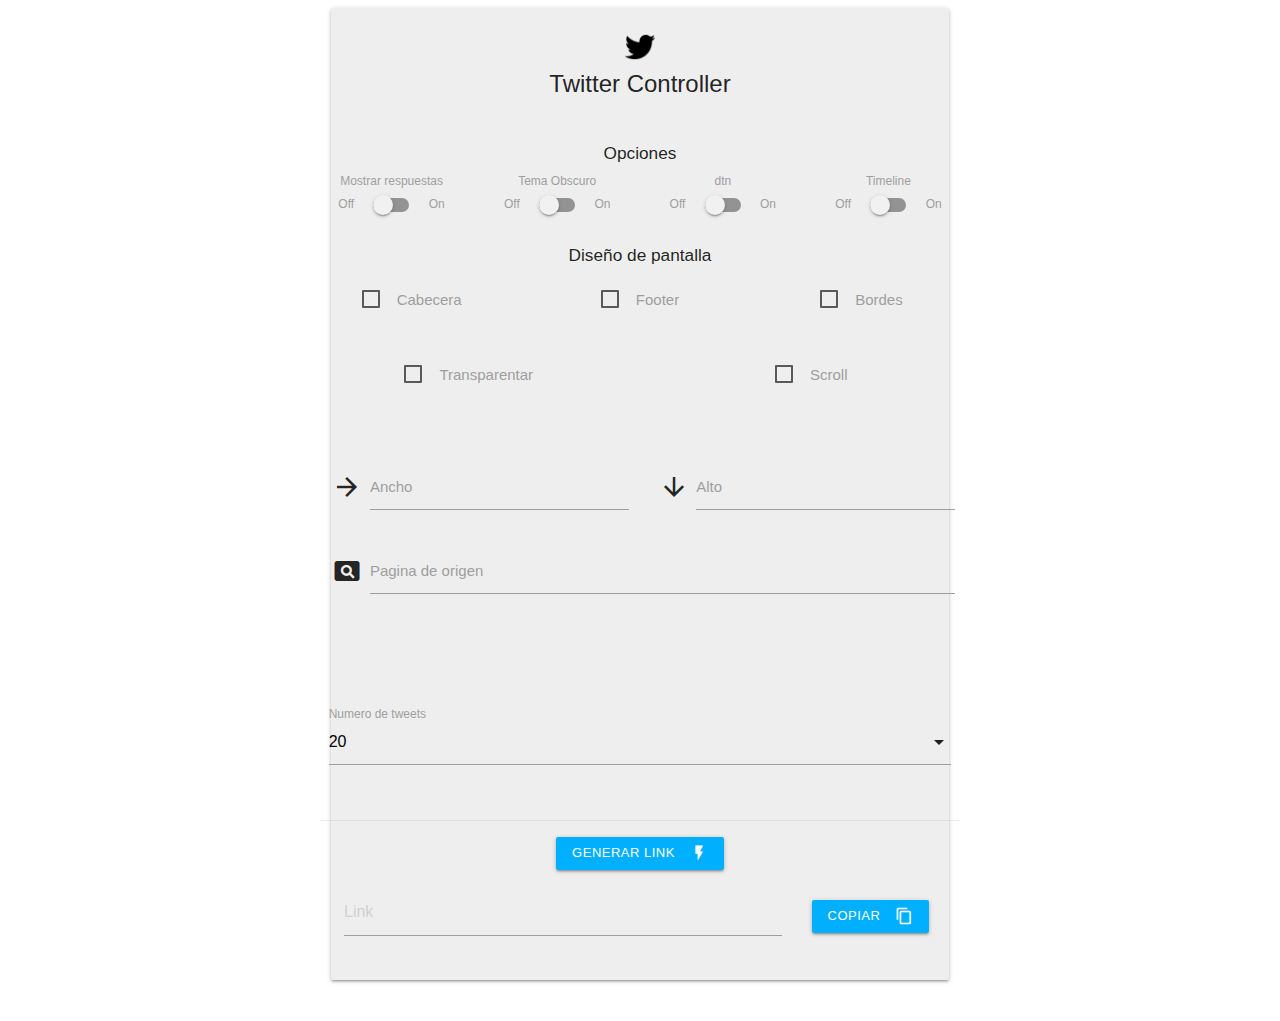
==== index.html @ 65001bca "Estructura" ====
<!DOCTYPE html>
<html lang="en">

<head>
    <meta charset="UTF-8">
    <meta http-equiv="X-UA-Compatible" content="IE=edge">
    <meta name="viewport" content="width=device-width, initial-scale=1.0">
        <!-- Compiled and minified JavaScript -->
        <!-- <script  src = " https://code.jquery.com/jquery-migrate-3.3.2 .js "></script> -->
        <script  src = " https://code.jquery.com/jquery-3.0.0.js " ></script> 
        <script src="https://cdnjs.cloudflare.com/ajax/libs/materialize/1.0.0/js/materialize.min.js"></script>
        <!-- <script src="js/jquery.js"></script> -->
        <!-- <script src="js/nouislider.js"></script> -->
        <script src="js/app.js"></script>

    <!-- Compiled and minified CSS -->
    <link rel="stylesheet" href="https://cdnjs.cloudflare.com/ajax/libs/materialize/1.0.0/css/materialize.min.css">
    <link href="https://fonts.googleapis.com/icon?family=Material+Icons" rel="stylesheet">
    <link rel="stylesheet" href="css/style.css">
    <title>Twitter Control</title>
</head>

<body class="center ">
    <div class="row">
        <div class="col m3"></div>
        <div class="col m6">
            <!-- Tarjeta -->
            <div class="col-m12">
                <div class="card  grey lighten-3">
                    <div class="card-content">
                        <img class="icon" src="img/icons/logotipo-social-de-twitter.png" style="width: 30px; height: 30px;" alt="">
                        <span class="card-title">Twitter Controller</span>
                    </div>
                    <div class="row">
                        <div class="col s12">
                            <h6>Opciones</h6>
                        </div>
                        <div class="row">
                        <div class="col s3">
                            <label>Mostrar respuestas</label>
                            <div class="switch">
                                <label>
                                    Off
                                    <input type="checkbox" id="show-replies">
                                    <span class="lever"></span>
                                    On
                                </label>
                            </div>
                        </div>
                        <div class="col s3">
                            <label>Tema Obscuro</label>
                            <div class="switch">
                                <label>
                                    Off
                                    <input type="checkbox" id="theme">
                                    <span class="lever"></span>
                                    On
                                </label>
                            </div>
                        </div>
                        <div class="col s3">
                            <label>dtn</label>
                            <div class="switch">
                                <label>
                                    Off
                                    <input type="checkbox" id="dnt">
                                    <span class="lever"></span>
                                    On
                                </label>
                            </div>
                        </div>
                        <div class="col s3">
                            <label>Timeline</label>
                            <div class="switch">
                                <label>
                                    Off
                                    <input type="checkbox" id="timeline">
                                    <span class="lever"></span>
                                    On
                                </label>
                            </div>
                        </div>
                    </div>
                        <div class="row">
                            <div class="col s12">
                                <h6>Diseño de pantalla </h6>
                            </div>
                            <div class="row">
                            <div class="col s4">
                                <p>
                                    <label class="left-align">
                                        <input type="checkbox" class="chrome" value="noheader" />
                                        <span>Cabecera</span>
                                    </label>
                                </p>
                            </div>
                            <div class="col s4">
                                <p>
                                    <label>
                                        <input type="checkbox" class="chrome" value="nofooter" />
                                        <span>Footer</span>
                                    </label>
                                </p>
                            </div>
                            <div class="col s4" style="padding-right: 25px;">
                                <p>
                                    <label>
                                        <input type="checkbox" class="chrome" value="noborders" />
                                        <span>Bordes</span>
                                    </label>
                                </p>
                            </div>
                          </div>
                        <div class="row">
                            <div class="col s6">
                                <p>
                                    <label>
                                        <input type="checkbox" class="chrome" value="transparent" />
                                        <span>Transparentar</span>
                                    </label>
                                </p>
                            </div>
                            <div class="col s6">
                                <p>
                                    <label>
                                        <input type="checkbox" class="chrome" value="noscrollbar" />
                                        <span>Scroll</span>
                                    </label>
                                </p>
                            </div>
                         </div>
                                   <!-- </div> -->
                                     <!-- <div class="row pink accent-2 col-s12" style="width: 80%; text-align: center;"> -->
                         <div class="row">
                            <form class="col s12" style="padding: 4%;">
                              <div class="row">
                                <div class="input-field col s6"  >
                                  <i class="material-icons prefix">arrow_forward</i>
                                  <input id="width" type="number" class="validate">
                                  <label for="icon_prefix">Ancho</label>
                                </div>
                                <div class="input-field col s6">
                                  <i class="material-icons prefix">arrow_downward</i>
                                  <input id="height" type="number" class="validate">
                                  <label for="icon_telephone">Alto</label>
                                </div>
                                <div class="input-field col s12">
                                    <i class="material-icons prefix">pageview</i>
                                    <input id="page" type="number" class="validate">
                                    <label for="icon_telephone">Pagina de origen</label>
                                  </div>
                              </div>
                            </form>
                          </div>
                                
                            <div class="col s12" style="padding: 3%;">
                                <div class="input-field">
                                    <select id="tweet-limit">
                                      <option value="20" disabled selected>20</option>
                                      <option value="1">1</option>
                                      <option value="2">2</option>
                                      <option value="3">3</option>
                                      <option value="4">4</option>
                                      <option value="5">5</option>
                                      <option value="6">6</option>
                                      <option value="7">7</option>
                                      <option value="8">8</option>
                                      <option value="9">9</option>
                                      <option value="10">10</option>
                                      <option value="11">11</option>
                                      <option value="12">12</option>
                                      <option value="13">13</option>
                                      <option value="14">14</option>
                                      <option value="15">15</option>
                                      <option value="16">16</option>
                                      <option value="17">17</option>
                                      <option value="18">18</option>
                                      <option value="19">19</option>
                                      <option value="20">19</option>
                                    </select>
                                    <label>Numero de tweets</label>
                                  </div>
                            </div>
                
                    </div>
                    <!-- generate link -->
                    <div class="card-action">
                        <div class="row">
                            <div class="col s12">
                                <a class="waves-effect waves-light btn-small  light-blue accent-3" id="generar-link"><i class="tiny material-icons right">flash_on</i>Generar Link</a>
                            </div>
                        </div>
                        <div class="row valign-wrapper">
                            <div class="col s9">
                                <form action="#">
                                
                                      <div class="">
                                        <input class="" type="text" placeholder="Link" id="get-link">
                                      </div>
                                
                                  </form>
                            </div>
                            <div class="col s3 ">
                                <a class="waves-effect waves-light btn-small  light-blue accent-3"><i class="tiny material-icons right">content_copy</i>copiar</a>
                            </div>
                        </div>     
                    </div>
                    <!-- end generate link  -->
                </div>
            </div>
            <!-- fin de tarjeta  -->
        </div>
        <div class="col m3">

        </div>
    </div>
</body>

</html>
---- css/style.css ----
.btn{
    color: #00acee !important;
}
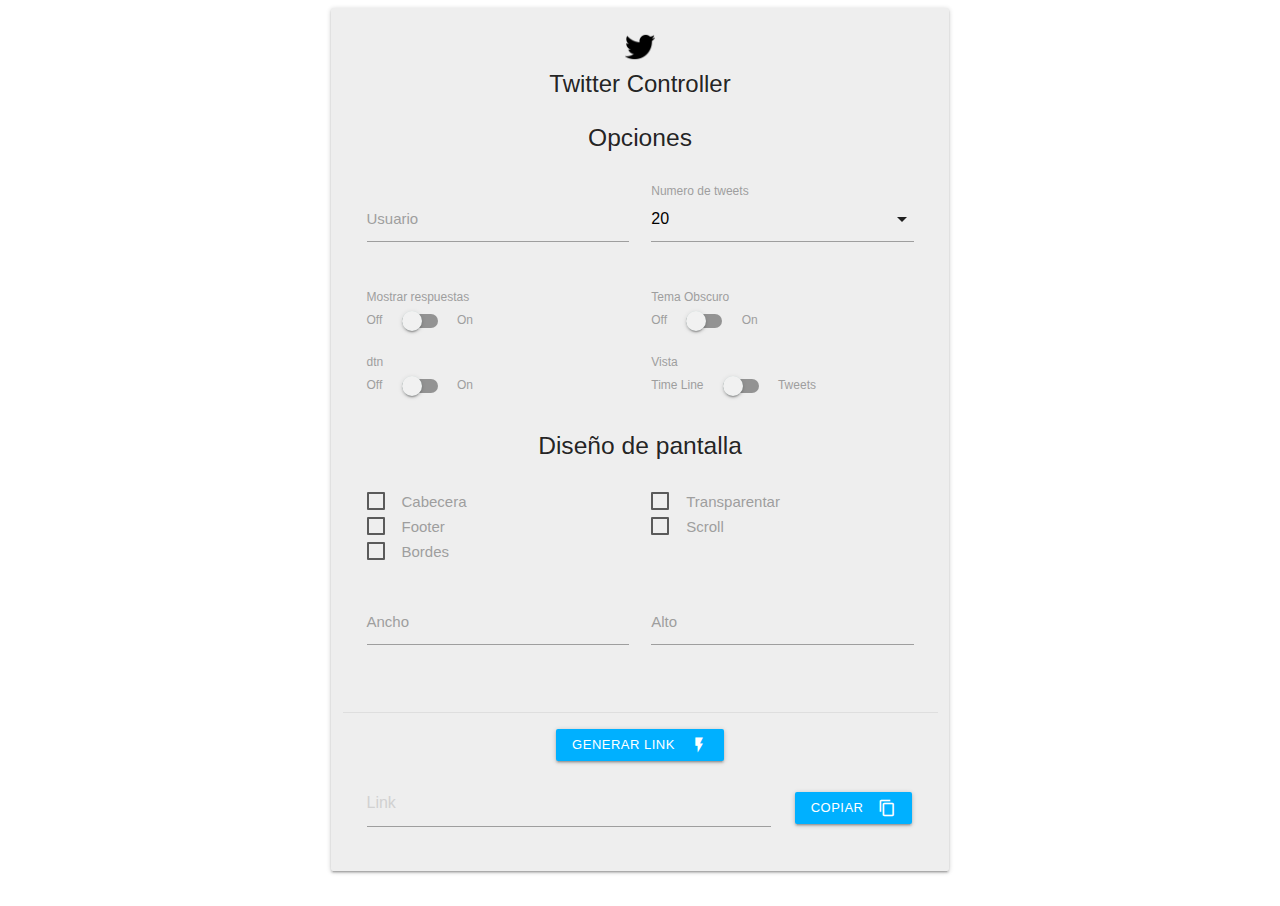
==== commit 23728703: "adding changes and removing JQuery" ====
--- a/index.html
+++ b/index.html
@@ -5,13 +5,6 @@
     <meta charset="UTF-8">
     <meta http-equiv="X-UA-Compatible" content="IE=edge">
     <meta name="viewport" content="width=device-width, initial-scale=1.0">
-        <!-- Compiled and minified JavaScript -->
-        <!-- <script  src = " https://code.jquery.com/jquery-migrate-3.3.2 .js "></script> -->
-        <script  src = " https://code.jquery.com/jquery-3.0.0.js " ></script> 
-        <script src="https://cdnjs.cloudflare.com/ajax/libs/materialize/1.0.0/js/materialize.min.js"></script>
-        <!-- <script src="js/jquery.js"></script> -->
-        <!-- <script src="js/nouislider.js"></script> -->
-        <script src="js/app.js"></script>
 
     <!-- Compiled and minified CSS -->
     <link rel="stylesheet" href="https://cdnjs.cloudflare.com/ajax/libs/materialize/1.0.0/css/materialize.min.css">
@@ -20,23 +13,59 @@
     <title>Twitter Control</title>
 </head>
 
-<body class="center ">
+<body>
     <div class="row">
         <div class="col m3"></div>
         <div class="col m6">
             <!-- Tarjeta -->
-            <div class="col-m12">
-                <div class="card  grey lighten-3">
-                    <div class="card-content">
-                        <img class="icon" src="img/icons/logotipo-social-de-twitter.png" style="width: 30px; height: 30px;" alt="">
+            <div class="card col m12 grey lighten-3">
+                <div class="card-content">
+                    <div class="center">
+                        <img class="icon" src="img/icons/logotipo-social-de-twitter.png"
+                            style="width: 30px; height: 30px;" alt="">
                         <span class="card-title">Twitter Controller</span>
                     </div>
-                    <div class="row">
-                        <div class="col s12">
-                            <h6>Opciones</h6>
-                        </div>
-                        <div class="row">
-                        <div class="col s3">
+
+                    <div class="row col s12 center">
+                        <h5>Opciones</h5>
+                    </div>
+
+                    <div class="row">
+                        <div class="input-field col s6">
+                            <input id="page" type="text" class="validate">
+                            <label for="page">Usuario</label>
+                        </div>
+                        <div class="col s6">
+                            <div class="input-field">
+                                <select id="tweet-limit">
+                                    <option value="1">1</option>
+                                    <option value="2">2</option>
+                                    <option value="3">3</option>
+                                    <option value="4">4</option>
+                                    <option value="5">5</option>
+                                    <option value="6">6</option>
+                                    <option value="7">7</option>
+                                    <option value="8">8</option>
+                                    <option value="9">9</option>
+                                    <option value="10">10</option>
+                                    <option value="11">11</option>
+                                    <option value="12">12</option>
+                                    <option value="13">13</option>
+                                    <option value="14">14</option>
+                                    <option value="15">15</option>
+                                    <option value="16">16</option>
+                                    <option value="17">17</option>
+                                    <option value="18">18</option>
+                                    <option value="19">19</option>
+                                    <option value="20" selected>20</option>
+                                </select>
+                                <label>Numero de tweets</label>
+                            </div>
+                        </div>
+                    </div>
+
+                    <div class="row">
+                        <div class="col s6">
                             <label>Mostrar respuestas</label>
                             <div class="switch">
                                 <label>
@@ -47,7 +76,7 @@
                                 </label>
                             </div>
                         </div>
-                        <div class="col s3">
+                        <div class="col s6">
                             <label>Tema Obscuro</label>
                             <div class="switch">
                                 <label>
@@ -58,7 +87,9 @@
                                 </label>
                             </div>
                         </div>
-                        <div class="col s3">
+                    </div>
+                    <div class="row">
+                        <div class="col s6">
                             <label>dtn</label>
                             <div class="switch">
                                 <label>
@@ -69,151 +100,101 @@
                                 </label>
                             </div>
                         </div>
-                        <div class="col s3">
-                            <label>Timeline</label>
-                            <div class="switch">
-                                <label>
-                                    Off
+                        <div class="col s6">
+                            <label>Vista</label>
+                            <div class="switch">
+                                <label>
+                                    Time Line
                                     <input type="checkbox" id="timeline">
                                     <span class="lever"></span>
-                                    On
-                                </label>
-                            </div>
-                        </div>
-                    </div>
-                        <div class="row">
-                            <div class="col s12">
-                                <h6>Diseño de pantalla </h6>
-                            </div>
-                            <div class="row">
-                            <div class="col s4">
-                                <p>
-                                    <label class="left-align">
-                                        <input type="checkbox" class="chrome" value="noheader" />
-                                        <span>Cabecera</span>
-                                    </label>
-                                </p>
-                            </div>
-                            <div class="col s4">
-                                <p>
-                                    <label>
-                                        <input type="checkbox" class="chrome" value="nofooter" />
-                                        <span>Footer</span>
-                                    </label>
-                                </p>
-                            </div>
-                            <div class="col s4" style="padding-right: 25px;">
-                                <p>
-                                    <label>
-                                        <input type="checkbox" class="chrome" value="noborders" />
-                                        <span>Bordes</span>
-                                    </label>
-                                </p>
-                            </div>
-                          </div>
-                        <div class="row">
-                            <div class="col s6">
-                                <p>
-                                    <label>
-                                        <input type="checkbox" class="chrome" value="transparent" />
-                                        <span>Transparentar</span>
-                                    </label>
-                                </p>
-                            </div>
-                            <div class="col s6">
-                                <p>
-                                    <label>
-                                        <input type="checkbox" class="chrome" value="noscrollbar" />
-                                        <span>Scroll</span>
-                                    </label>
-                                </p>
-                            </div>
-                         </div>
-                                   <!-- </div> -->
-                                     <!-- <div class="row pink accent-2 col-s12" style="width: 80%; text-align: center;"> -->
-                         <div class="row">
-                            <form class="col s12" style="padding: 4%;">
-                              <div class="row">
-                                <div class="input-field col s6"  >
-                                  <i class="material-icons prefix">arrow_forward</i>
-                                  <input id="width" type="number" class="validate">
-                                  <label for="icon_prefix">Ancho</label>
+                                    Tweets
+                                </label>
+                            </div>
+                        </div>
+                    </div>
+                    <div class="row col s12 center">
+                        <h5>Diseño de pantalla </h5>
+                    </div>
+                    <div class="row">
+                        <div class="col s6">
+                            <p>
+                                <label class="left-align">
+                                    <input type="checkbox" class="chrome" value="noheader" />
+                                    <span>Cabecera</span>
+                                </label>
+                            </p>
+                            <p>
+                                <label>
+                                    <input type="checkbox" class="chrome" value="nofooter" />
+                                    <span>Footer</span>
+                                </label>
+                            </p>
+                            <p>
+                                <label>
+                                    <input type="checkbox" class="chrome" value="noborders" />
+                                    <span>Bordes</span>
+                                </label>
+                            </p>
+                        </div>
+                        <div class="col s6">
+                            <p>
+                                <label>
+                                    <input type="checkbox" class="chrome" value="transparent" />
+                                    <span>Transparentar</span>
+                                </label>
+                            </p>
+                            <p>
+                                <label>
+                                    <input type="checkbox" class="chrome" value="noscrollbar" />
+                                    <span>Scroll</span>
+                                </label>
+                            </p>
+                        </div>
+                    </div>
+                    <form class="row">
+                            <div class="input-field col s6">
+                                <input id="width" type="number" class="validate">
+                                <label for="width">Ancho</label>
+                            </div>
+                            <div class="input-field col s6">
+                                <input id="height" type="number" class="validate">
+                                <label for="height">Alto</label>
+                            </div>
+                    </form>
+                </div>
+                <!-- generate link -->
+                <div class="card-action center">
+                    <div class="row">
+                        <div class="col s12">
+                            <a class="waves-effect waves-light btn-small  light-blue accent-3" id="generar-link"><i
+                                    class="tiny material-icons right">flash_on</i>Generar
+                                Link</a>
+                        </div>
+                    </div>
+                    <div class="row valign-wrapper">
+                        <div class="col s9">
+                            <form action="#">
+
+                                <div class="">
+                                    <input class="" type="text" placeholder="Link" id="get-link">
                                 </div>
-                                <div class="input-field col s6">
-                                  <i class="material-icons prefix">arrow_downward</i>
-                                  <input id="height" type="number" class="validate">
-                                  <label for="icon_telephone">Alto</label>
-                                </div>
-                                <div class="input-field col s12">
-                                    <i class="material-icons prefix">pageview</i>
-                                    <input id="page" type="number" class="validate">
-                                    <label for="icon_telephone">Pagina de origen</label>
-                                  </div>
-                              </div>
+
                             </form>
-                          </div>
-                                
-                            <div class="col s12" style="padding: 3%;">
-                                <div class="input-field">
-                                    <select id="tweet-limit">
-                                      <option value="20" disabled selected>20</option>
-                                      <option value="1">1</option>
-                                      <option value="2">2</option>
-                                      <option value="3">3</option>
-                                      <option value="4">4</option>
-                                      <option value="5">5</option>
-                                      <option value="6">6</option>
-                                      <option value="7">7</option>
-                                      <option value="8">8</option>
-                                      <option value="9">9</option>
-                                      <option value="10">10</option>
-                                      <option value="11">11</option>
-                                      <option value="12">12</option>
-                                      <option value="13">13</option>
-                                      <option value="14">14</option>
-                                      <option value="15">15</option>
-                                      <option value="16">16</option>
-                                      <option value="17">17</option>
-                                      <option value="18">18</option>
-                                      <option value="19">19</option>
-                                      <option value="20">19</option>
-                                    </select>
-                                    <label>Numero de tweets</label>
-                                  </div>
-                            </div>
-                
-                    </div>
-                    <!-- generate link -->
-                    <div class="card-action">
-                        <div class="row">
-                            <div class="col s12">
-                                <a class="waves-effect waves-light btn-small  light-blue accent-3" id="generar-link"><i class="tiny material-icons right">flash_on</i>Generar Link</a>
-                            </div>
-                        </div>
-                        <div class="row valign-wrapper">
-                            <div class="col s9">
-                                <form action="#">
-                                
-                                      <div class="">
-                                        <input class="" type="text" placeholder="Link" id="get-link">
-                                      </div>
-                                
-                                  </form>
-                            </div>
-                            <div class="col s3 ">
-                                <a class="waves-effect waves-light btn-small  light-blue accent-3"><i class="tiny material-icons right">content_copy</i>copiar</a>
-                            </div>
-                        </div>     
-                    </div>
-                    <!-- end generate link  -->
+                        </div>
+                        <div class="col s3 ">
+                            <a class="waves-effect waves-light btn-small  light-blue accent-3"><i
+                                    class="tiny material-icons right">content_copy</i>copiar</a>
+                        </div>
+                    </div>
                 </div>
+                <!-- end generate link  -->
             </div>
-            <!-- fin de tarjeta  -->
-        </div>
-        <div class="col m3">
-
         </div>
     </div>
+    <!-- fin de tarjeta  -->    
+    <!-- Compiled and minified JavaScript -->
+    <script src="https://cdnjs.cloudflare.com/ajax/libs/materialize/1.0.0/js/materialize.min.js"></script>
+    <script src="js/app.js"></script>
 </body>
 
 </html>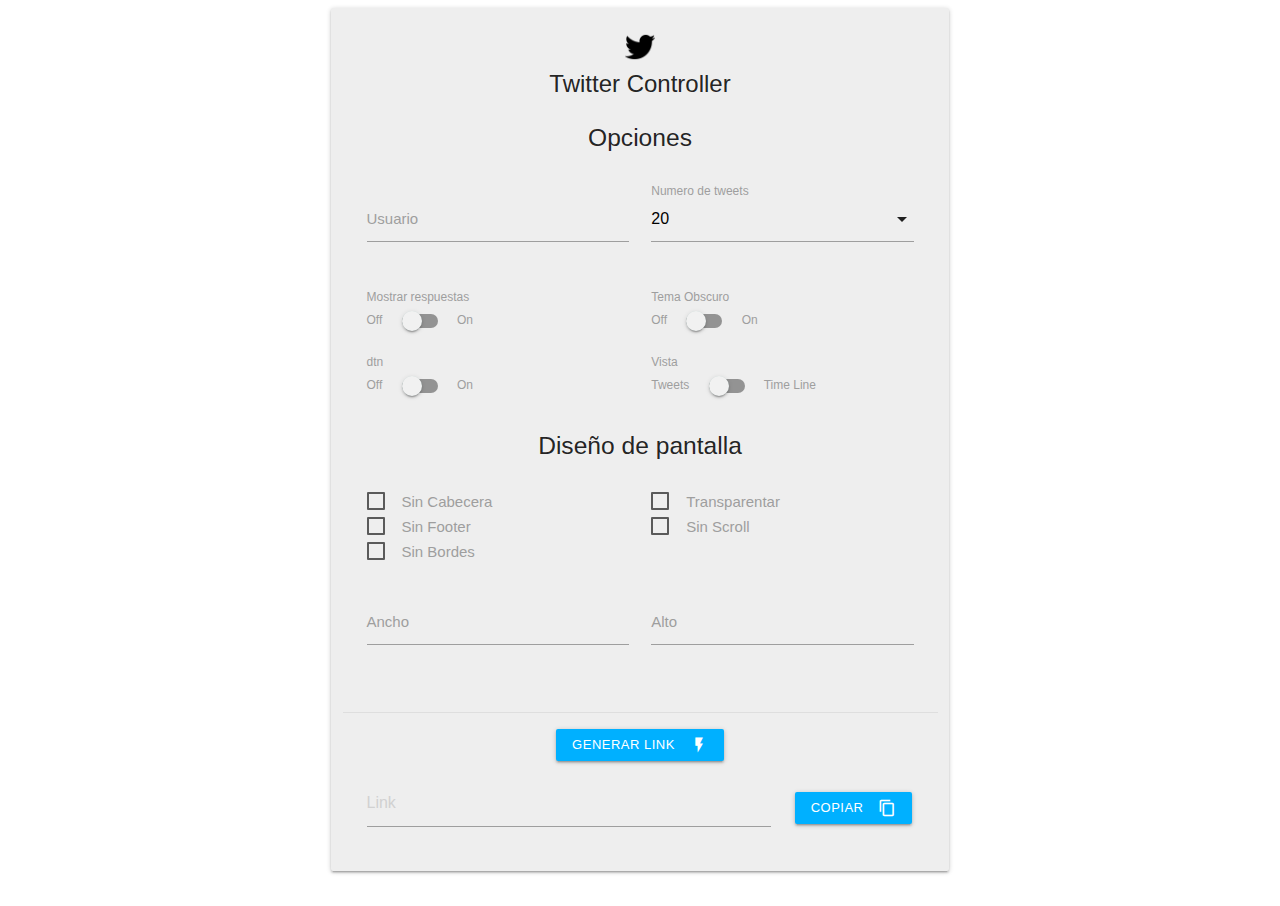
==== commit acdb7852: "Adding the tweet view" ====
--- a/index.html
+++ b/index.html
@@ -104,10 +104,10 @@
                             <label>Vista</label>
                             <div class="switch">
                                 <label>
+                                    Tweets
+                                    <input type="checkbox" id="timeline">
+                                    <span class="lever"></span>
                                     Time Line
-                                    <input type="checkbox" id="timeline">
-                                    <span class="lever"></span>
-                                    Tweets
                                 </label>
                             </div>
                         </div>
@@ -120,19 +120,19 @@
                             <p>
                                 <label class="left-align">
                                     <input type="checkbox" class="chrome" value="noheader" />
-                                    <span>Cabecera</span>
+                                    <span>Sin Cabecera</span>
                                 </label>
                             </p>
                             <p>
                                 <label>
                                     <input type="checkbox" class="chrome" value="nofooter" />
-                                    <span>Footer</span>
+                                    <span>Sin Footer</span>
                                 </label>
                             </p>
                             <p>
                                 <label>
                                     <input type="checkbox" class="chrome" value="noborders" />
-                                    <span>Bordes</span>
+                                    <span>Sin Bordes</span>
                                 </label>
                             </p>
                         </div>
@@ -146,7 +146,7 @@
                             <p>
                                 <label>
                                     <input type="checkbox" class="chrome" value="noscrollbar" />
-                                    <span>Scroll</span>
+                                    <span>Sin Scroll</span>
                                 </label>
                             </p>
                         </div>
